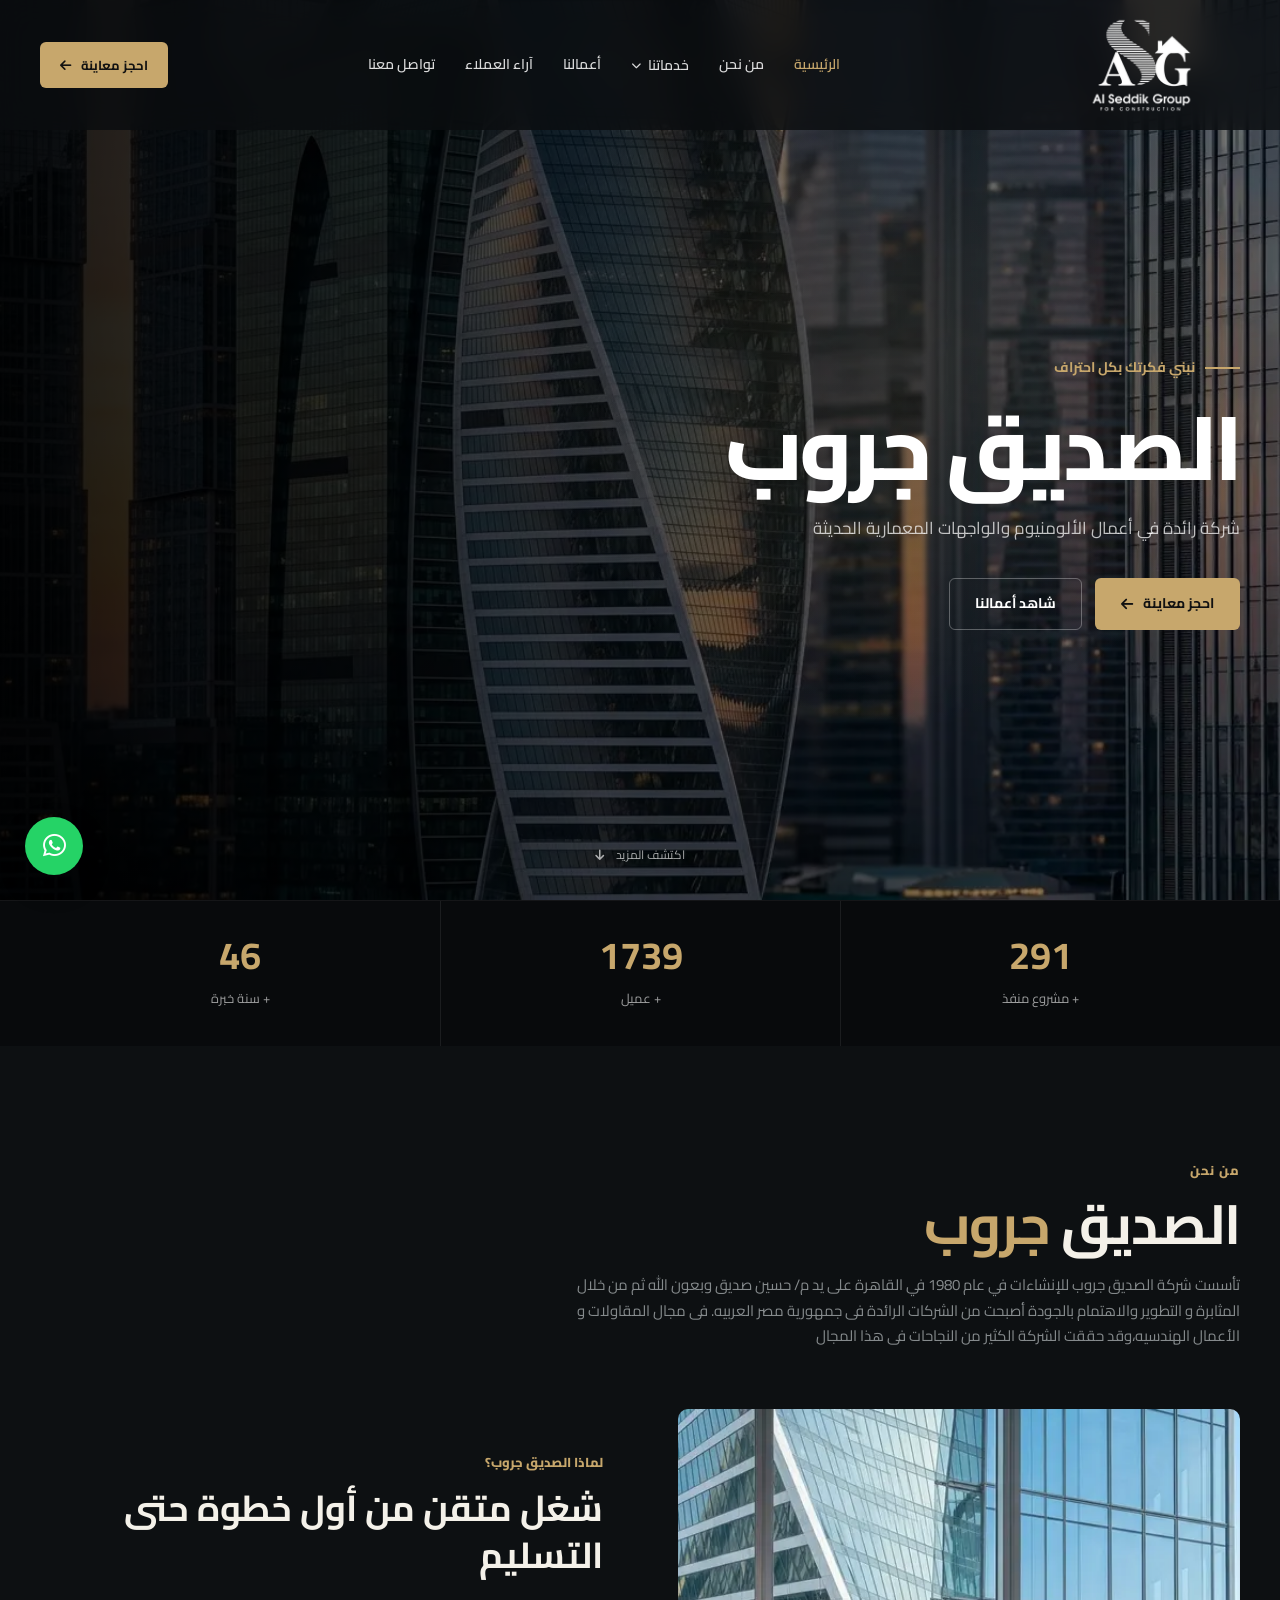
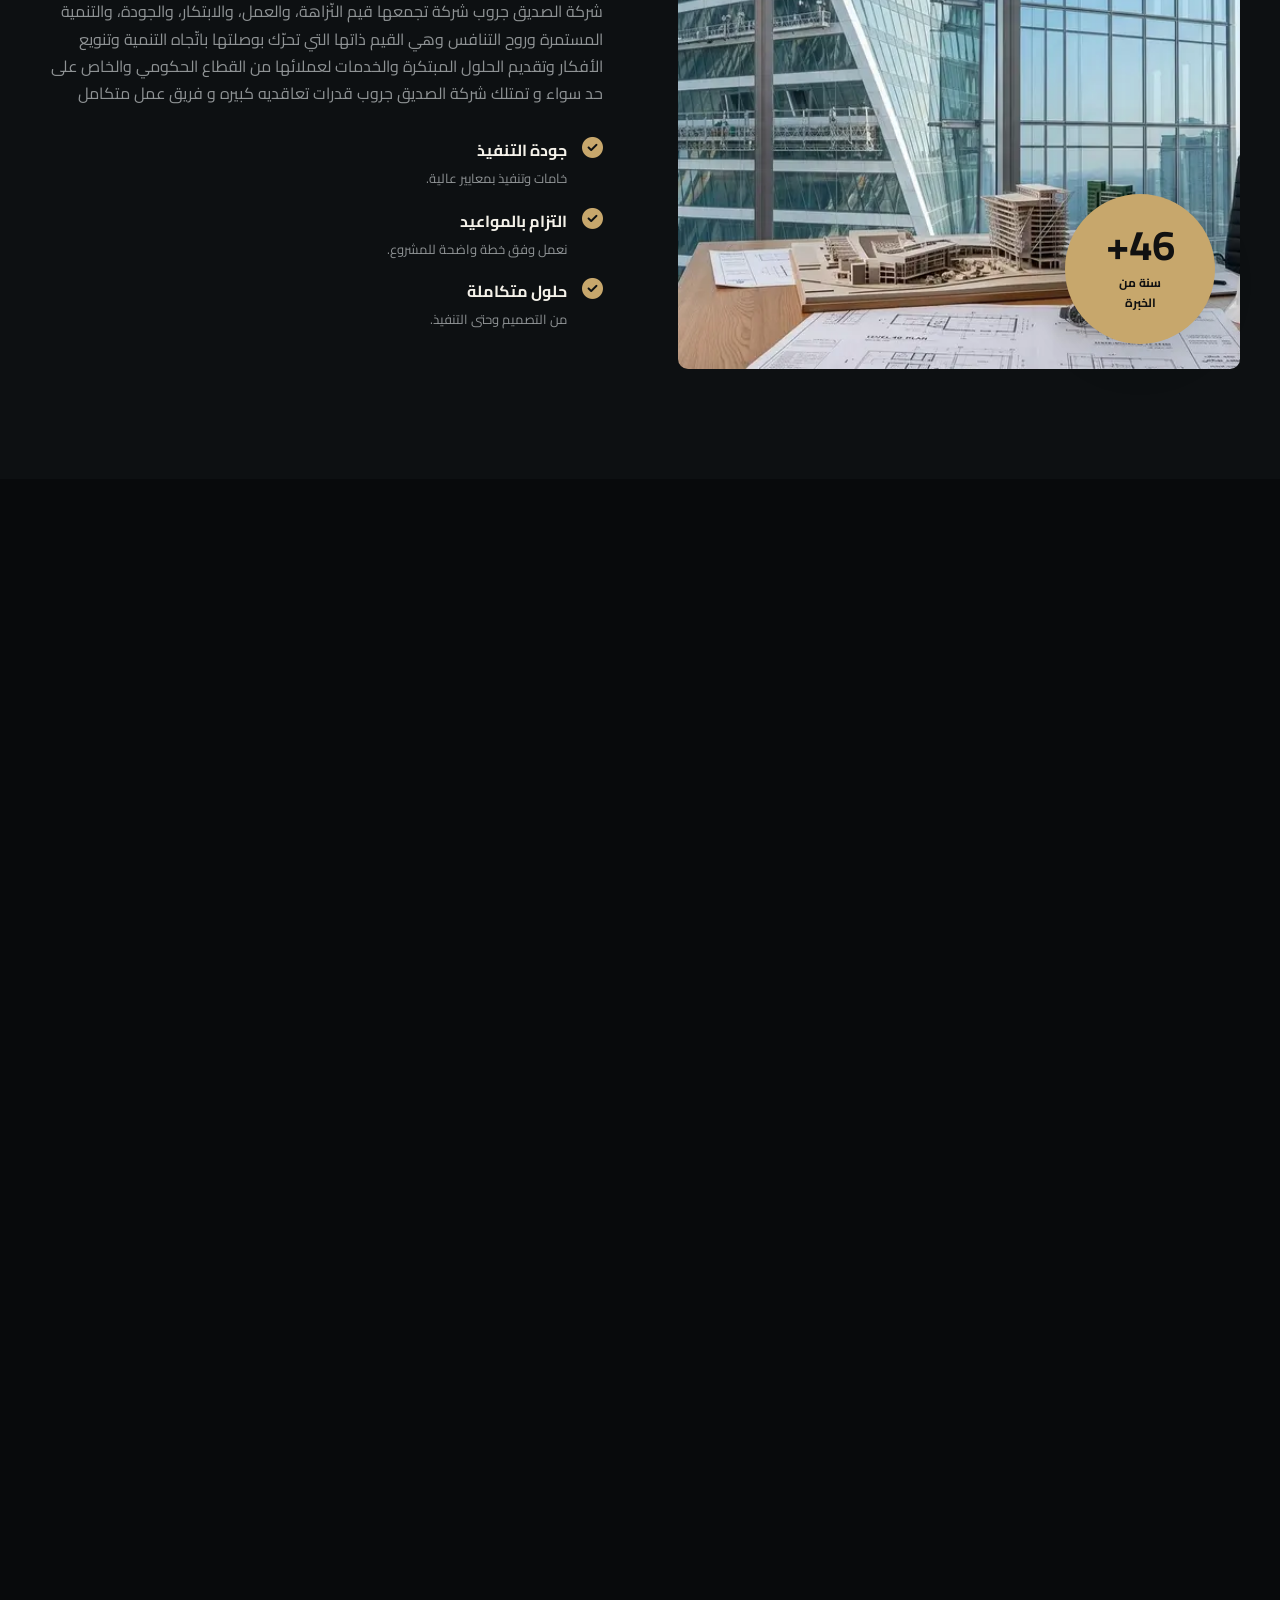
==== thanks.html @ 97dc257a "Add "thanks.html" for form submission redirect and update `_next` URL in index.html" ====
<!DOCTYPE html>
<html lang="ar" dir="rtl">
<head>
    <meta charset="UTF-8">
    <meta name="viewport" content="width=device-width, initial-scale=1.0">
    <meta name="robots" content="noindex, nofollow">
    <meta http-equiv="refresh" content="0; url=/?submitted=true#booking">
    <title>تم إرسال طلبك | الصديق جروب</title>
    <style>
        *{box-sizing:border-box}body{min-height:100vh;margin:0;display:grid;place-items:center;padding:24px;background:#080a0c;color:#f4f1e9;font-family:Tahoma,Arial,sans-serif;text-align:center}.message{max-width:520px;padding:40px;border:1px solid rgba(255,255,255,.1);border-radius:14px;background:#111518}.message h1{margin:0 0 12px;color:#c7a76c;font-size:30px}.message p{margin:0 0 24px;color:#b7b9ba}.message a{display:inline-block;padding:12px 22px;border-radius:7px;background:#c7a76c;color:#111;text-decoration:none;font-weight:700}
    </style>
    <script>
        window.location.replace("/?submitted=true#booking");
    </script>
</head>
<body>
    <main class="message">
        <h1>تم إرسال طلبك بنجاح</h1>
        <p>جاري إعادتك إلى موقع الصديق جروب.</p>
        <a href="/?submitted=true#booking">العودة إلى الموقع</a>
    </main>
</body>
</html>
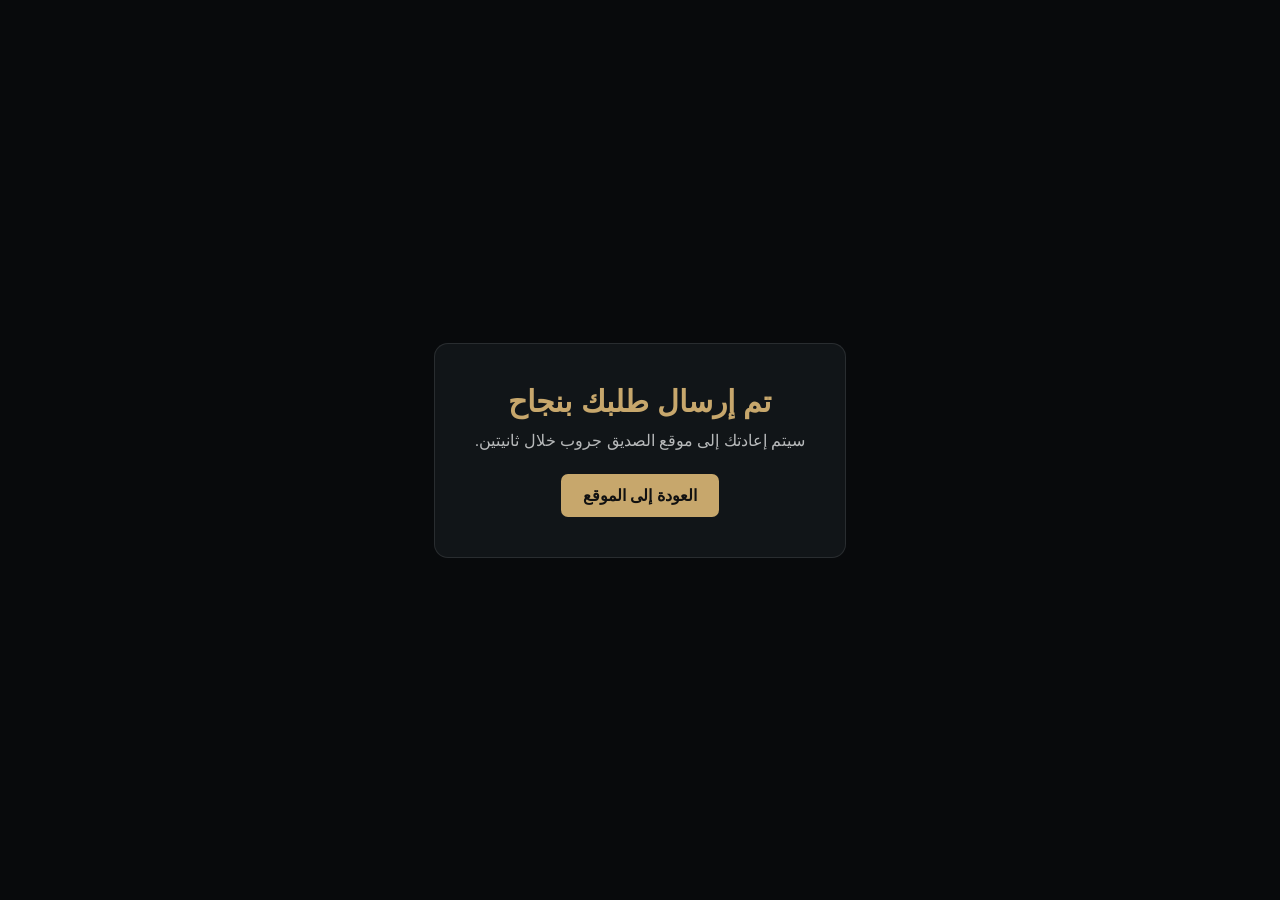
==== commit 4087a6cd: "Refine redirect behavior in "thanks.html" with 2-second delay and update link targets" ====
--- a/thanks.html
+++ b/thanks.html
@@ -4,20 +4,21 @@
     <meta charset="UTF-8">
     <meta name="viewport" content="width=device-width, initial-scale=1.0">
     <meta name="robots" content="noindex, nofollow">
-    <meta http-equiv="refresh" content="0; url=/?submitted=true#booking">
     <title>تم إرسال طلبك | الصديق جروب</title>
     <style>
         *{box-sizing:border-box}body{min-height:100vh;margin:0;display:grid;place-items:center;padding:24px;background:#080a0c;color:#f4f1e9;font-family:Tahoma,Arial,sans-serif;text-align:center}.message{max-width:520px;padding:40px;border:1px solid rgba(255,255,255,.1);border-radius:14px;background:#111518}.message h1{margin:0 0 12px;color:#c7a76c;font-size:30px}.message p{margin:0 0 24px;color:#b7b9ba}.message a{display:inline-block;padding:12px 22px;border-radius:7px;background:#c7a76c;color:#111;text-decoration:none;font-weight:700}
     </style>
     <script>
-        window.location.replace("/?submitted=true#booking");
+        window.setTimeout(() => {
+            window.location.replace("/?submitted=true");
+        }, 2000);
     </script>
 </head>
 <body>
     <main class="message">
         <h1>تم إرسال طلبك بنجاح</h1>
-        <p>جاري إعادتك إلى موقع الصديق جروب.</p>
-        <a href="/?submitted=true#booking">العودة إلى الموقع</a>
+        <p>سيتم إعادتك إلى موقع الصديق جروب خلال ثانيتين.</p>
+        <a href="/?submitted=true">العودة إلى الموقع</a>
     </main>
 </body>
 </html>
